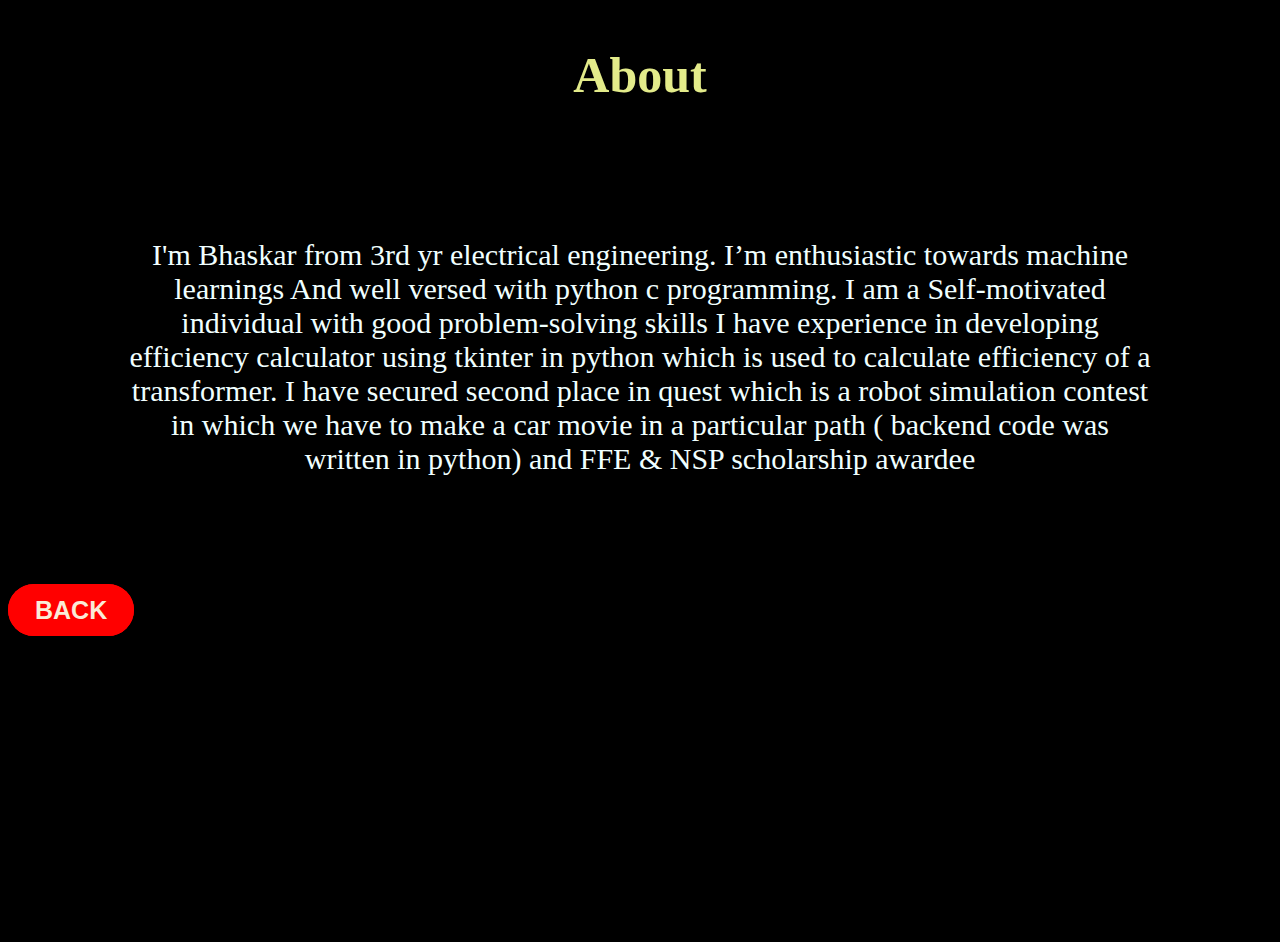
==== about.html @ 044c463f "Add files via upload" ====
<!DOCTYPE html>
<html lang="en">
<head>
    <link rel="stylesheet" href="styles1.css">
    <meta charset="UTF-8">
    <meta http-equiv="X-UA-Compatible" content="IE=edge">
    <meta name="viewport" content="width=device-width, initial-scale=1.0">
    <title>About</title>
</head>
<body>
    <div class="bg">
    <h1>About</h1>
    <p>I'm Bhaskar from 3rd yr  electrical engineering. I’m enthusiastic towards machine learnings
        And well versed with python c programming. I am a Self-motivated individual with good problem-solving skills I have experience in developing efficiency calculator using tkinter in python which is used to calculate efficiency of a transformer. 
        I have secured second place in quest which is a robot simulation contest in which we have to make a car movie in a particular path ( backend  code was  written in python) and FFE & NSP scholarship awardee
        </p>
    </div>
</body>
<br><br><br><br><br>
<a href="index.html" class="bck">BACK</a>
</html>
---- styles1.css ----
body{
    background-color:black;
    height:100vh;
    background-size:cover;
    position:relative;
}

p{
    text-align: center;
    color: azure;
    font-size: 30px;
    padding-top: 100px;
    padding-inline-start: 120px;
    padding-inline-end: 120px;
}
h1{
    color: rgb(227, 235, 138);
    text-align: center;
    font-size: 50px;
    padding-top: 1%;
}

.bck{
    color:antiquewhite;
    font-family: sans-serif;
    font-size: 25px;
    background-color:red;
    border:2px solid transparent;
    border-radius: 30px;  
    border-color: red; 
    padding: 10px 25px;
    text-decoration: none;
    transition: transform .4s;
    font-weight: bold;
}
.bck:hover{
    color:green;
    transform: scale(1.2);

}
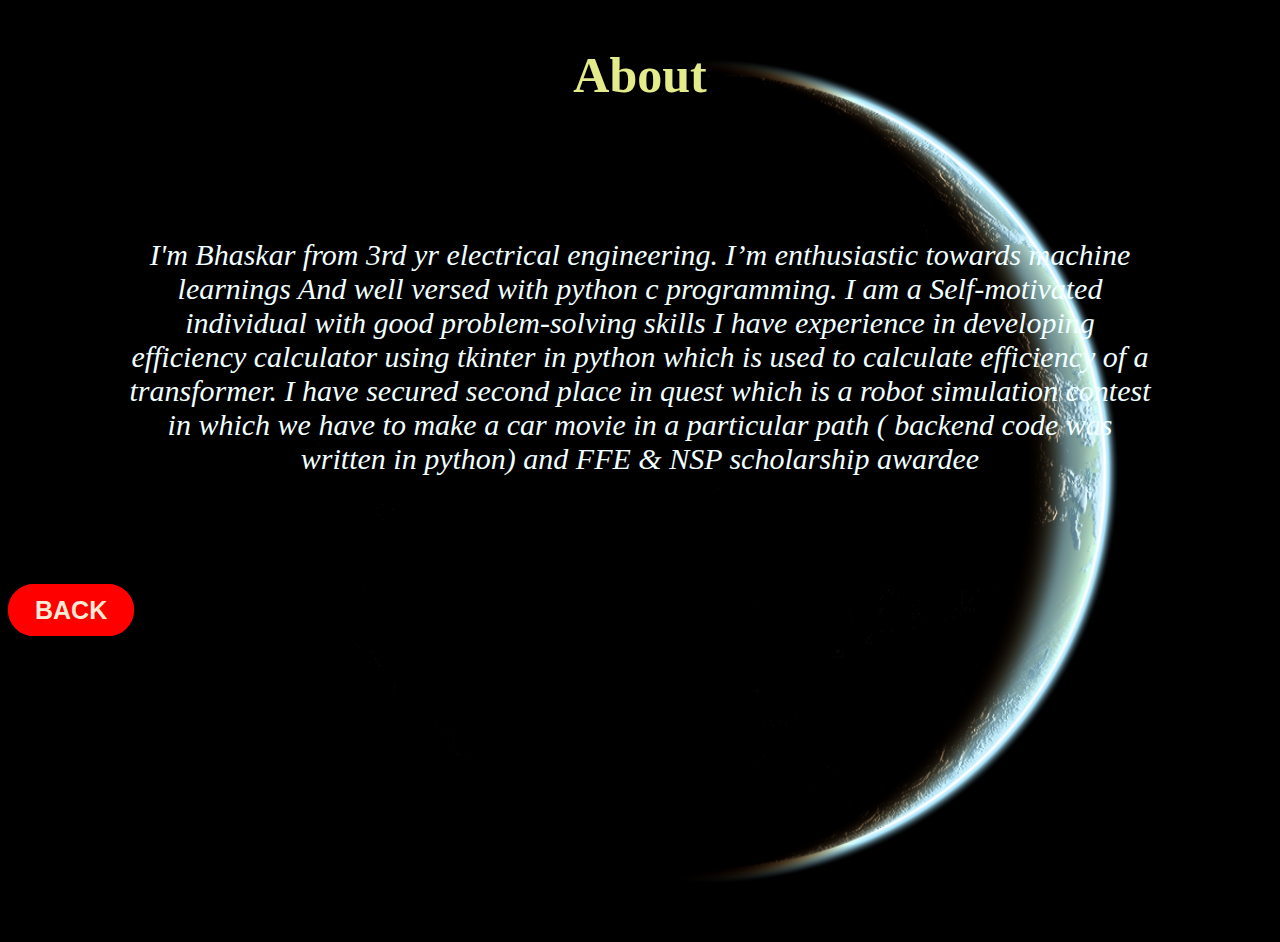
==== commit 3eaccb91: "Add files via upload" ====
--- a/about.html
+++ b/about.html
@@ -15,7 +15,7 @@
         I have secured second place in quest which is a robot simulation contest in which we have to make a car movie in a particular path ( backend  code was  written in python) and FFE & NSP scholarship awardee
         </p>
     </div>
-</body>
 <br><br><br><br><br>
 <a href="index.html" class="bck">BACK</a>
+</body>
 </html>--- a/styles1.css
+++ b/styles1.css
@@ -1,5 +1,5 @@
 body{
-    background-color:black;
+    background-image: url('eclipse-2126672.jpg');
     height:100vh;
     background-size:cover;
     position:relative;
@@ -12,6 +12,9 @@
     padding-top: 100px;
     padding-inline-start: 120px;
     padding-inline-end: 120px;
+    text-shadow: 1px;
+    font-family: cursive;
+    font-style: italic;
 }
 h1{
     color: rgb(227, 235, 138);
@@ -28,13 +31,13 @@
     border:2px solid transparent;
     border-radius: 30px;  
     border-color: red; 
-    padding: 10px 25px;
+   padding: 10px 25px;
     text-decoration: none;
     transition: transform .4s;
     font-weight: bold;
 }
 .bck:hover{
-    color:green;
+    color: rgb(255, 217, 0, 0.879);
     transform: scale(1.2);
 
 }